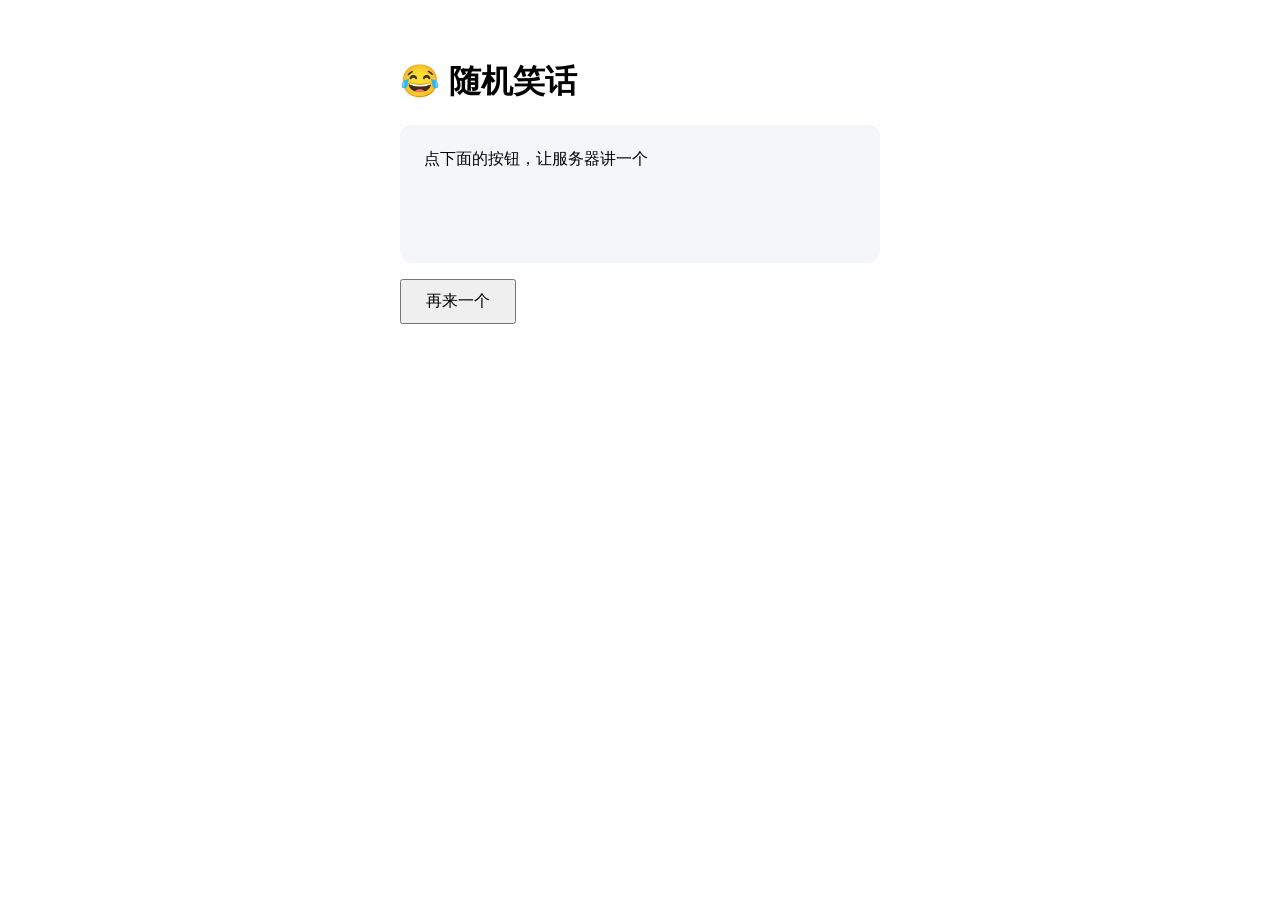
==== 02-backend/client.html @ a9c0a216 "D2: 后端笑话 API 基线（Flask 路由 + 内存数据 + pytest 脚手架）" ====
<!DOCTYPE html>
<html lang="zh-CN">
<head>
<meta charset="UTF-8">
<title>笑话播放器</title>
<style>
  body { font-family: "Microsoft YaHei", sans-serif; max-width: 480px; margin: 60px auto; padding: 0 16px; }
  #joke { background: #f5f6fa; border-radius: 12px; padding: 24px; min-height: 90px; }
  .setup { font-weight: bold; }
  .punchline { color: #4f6ef7; margin-top: 10px; }
  button { margin-top: 16px; padding: 10px 24px; font-size: 16px; cursor: pointer; }
</style>
</head>
<body>
  <h1>😂 随机笑话</h1>
  <div id="joke">点下面的按钮，让服务器讲一个</div>
  <button onclick="getJoke()">再来一个</button>

<script>
// 这个页面就是 D1 你写过的那种 HTML/JS。
// 它只干一件事：向服务器要数据，然后把数据显示出来。
async function getJoke() {
  // fetch = 浏览器向服务器发一个请求，等它把数据运回来
  const res = await fetch("/api/joke/random");
  const joke = await res.json();   // 把服务器运回的 JSON 变回 JS 对象
  document.getElementById("joke").innerHTML =
    `<div class="setup">${joke.setup}</div><div class="punchline">${joke.punchline}</div>`;
}
</script>
</body>
</html>
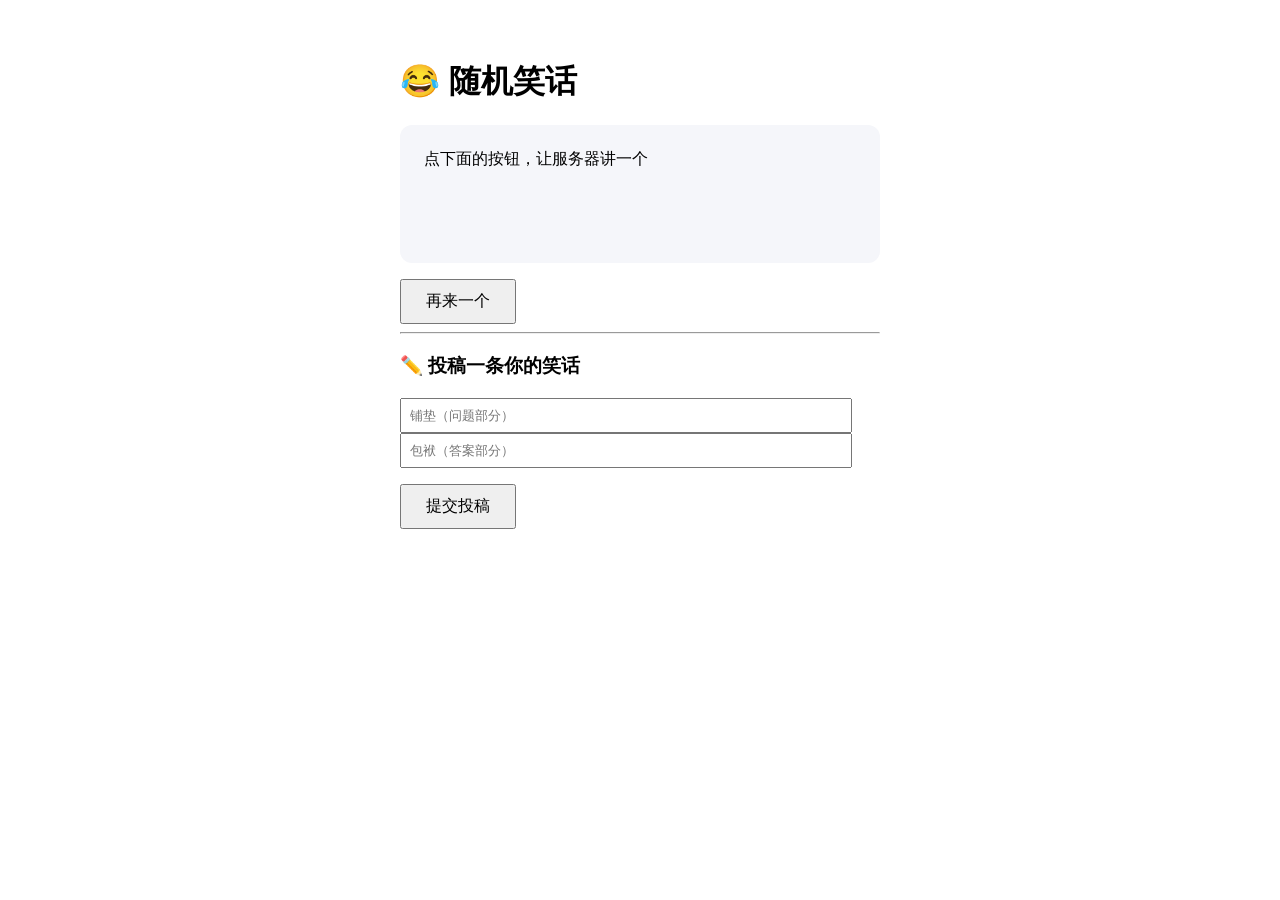
==== commit 297b0175: "D2: 进阶拓展 —— POST 投稿接口（201/400 校验）+ /play 投稿表单 + 2 个测试" ====
--- a/02-backend/client.html
+++ b/02-backend/client.html
@@ -9,12 +9,21 @@
   .setup { font-weight: bold; }
   .punchline { color: #4f6ef7; margin-top: 10px; }
   button { margin-top: 16px; padding: 10px 24px; font-size: 16px; cursor: pointer; }
+  input { width: 90%; padding: 8px; }
+  #msg { margin-left: 10px; color: #2da44e; }
 </style>
 </head>
 <body>
   <h1>😂 随机笑话</h1>
   <div id="joke">点下面的按钮，让服务器讲一个</div>
   <button onclick="getJoke()">再来一个</button>
+
+  <hr>
+  <h3>✏️ 投稿一条你的笑话</h3>
+  <input id="setup" placeholder="铺垫（问题部分）">
+  <input id="punchline" placeholder="包袱（答案部分）">
+  <button onclick="addJoke()">提交投稿</button>
+  <span id="msg"></span>
 
 <script>
 // 这个页面就是 D1 你写过的那种 HTML/JS。
@@ -26,6 +35,27 @@
   document.getElementById("joke").innerHTML =
     `<div class="setup">${joke.setup}</div><div class="punchline">${joke.punchline}</div>`;
 }
+
+// 投稿：这次不是"要数据"，是"送数据"给服务器
+async function addJoke() {
+  const setup = document.getElementById("setup").value;
+  const punchline = document.getElementById("punchline").value;
+  // fetch 默认是 GET；送数据必须显式声明三件事：
+  const res = await fetch("/api/joke", {
+    method: "POST",                                    // 1. 用 POST 方法
+    headers: {"Content-Type": "application/json"},     // 2. 告诉服务器：我送的是 JSON
+    body: JSON.stringify({setup, punchline})           // 3. JS 对象 → JSON 字符串，装进"身体"运过去
+  });
+  const msg = document.getElementById("msg");
+  if (res.ok) {
+    msg.textContent = "投稿成功！点\"再来一个\"可能就抽到它";
+    document.getElementById("setup").value = "";
+    document.getElementById("punchline").value = "";
+    getJoke();   // 顺手刷新一条
+  } else {
+    msg.textContent = "投稿失败：铺垫和包袱都要填";
+  }
+}
 </script>
 </body>
 </html>
